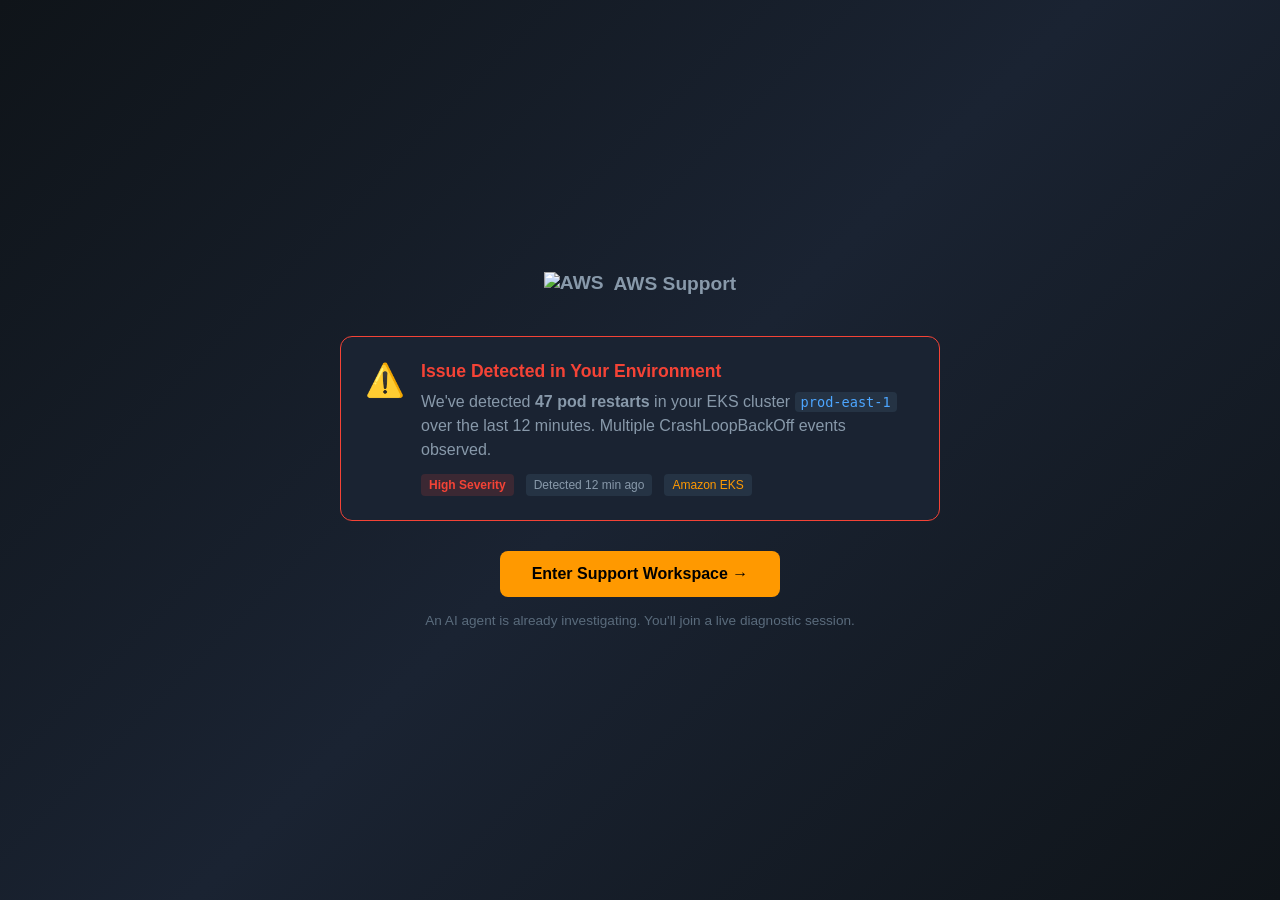
==== tensei-prototype/index.html @ d98985ac "Added new files" ====
<!DOCTYPE html>
<html lang="en">
<head>
    <meta charset="UTF-8">
    <meta name="viewport" content="width=device-width, initial-scale=1.0">
    <title>Project Tensei — AWS Support Workspace</title>
    <link rel="stylesheet" href="styles.css">
</head>
<body>
    <!-- Entry Screen -->
    <div id="entry-screen" class="screen active">
        <div class="entry-container">
            <div class="aws-logo">
                <img src="https://a0.awsstatic.com/libra-css/images/logos/aws_smile-header-desktop-en-white_59x35.png" alt="AWS" height="24">
                <span>AWS Support</span>
            </div>
            <div class="entry-alert">
                <div class="alert-icon pulse">⚠️</div>
                <div class="alert-content">
                    <h2>Issue Detected in Your Environment</h2>
                    <p class="alert-detail">We've detected <strong>47 pod restarts</strong> in your EKS cluster <code>prod-east-1</code> over the last 12 minutes. Multiple CrashLoopBackOff events observed.</p>
                    <div class="alert-meta">
                        <span class="severity high">High Severity</span>
                        <span class="detected-time">Detected 12 min ago</span>
                        <span class="service-tag">Amazon EKS</span>
                    </div>
                </div>
            </div>
            <button id="enter-workspace-btn" class="btn-primary">Enter Support Workspace →</button>
            <p class="entry-note">An AI agent is already investigating. You'll join a live diagnostic session.</p>
        </div>
    </div>

    <!-- Main Workspace -->
    <div id="workspace-screen" class="screen">
        <!-- Header -->
        <header class="workspace-header">
            <div class="header-left">
                <img src="https://a0.awsstatic.com/libra-css/images/logos/aws_smile-header-desktop-en-white_59x35.png" alt="AWS" height="20">
                <h1>Support Workspace</h1>
                <span class="session-badge live">● Live Session</span>
            </div>
            <div class="header-right">
                <div class="participants">
                    <div class="participant you" title="You (Customer)">Y</div>
                    <div class="participant ai" title="AI Agent">AI</div>
                    <div class="participant engineer hidden" id="engineer-avatar" title="Sarah K. — Networking">SK</div>
                </div>
                <span class="session-time" id="session-timer">00:00</span>
            </div>
        </header>

        <!-- Main Content Area -->
        <div class="workspace-body" id="workspace-body">
            <!-- Left: AI Chat Panel -->
            <div class="panel chat-panel" id="panel-chat">
                <div class="panel-header">
                    <span class="panel-icon">💬</span>
                    <h2>AI Investigation</h2>
                    <span class="ai-status" id="ai-status">Investigating...</span>
                </div>
                <div class="chat-messages" id="chat-messages">
                    <!-- Messages injected by JS -->
                </div>
                <div class="chat-input-area">
                    <input type="text" id="customer-input" placeholder="Type a message or confirm findings..." />
                    <button id="send-btn" class="btn-send">Send</button>
                </div>
                <!-- Quick responses -->
                <div class="quick-responses" id="quick-responses">
                    <!-- Injected by JS -->
                </div>
            </div>

            <!-- Center: Live Context Panel -->
            <div class="resize-handle" id="resize-handle-1"></div>
            <div class="panel context-panel" id="panel-context">
                <div class="panel-header">
                    <span class="panel-icon">📊</span>
                    <h2>Live Context</h2>
                    <div class="context-tabs">
                        <button class="tab active" data-tab="cluster">Cluster</button>
                        <button class="tab" data-tab="logs">Logs</button>
                        <button class="tab" data-tab="topology">Topology</button>
                    </div>
                </div>
                <div class="context-content" id="context-content">
                    <!-- Cluster View (default) -->
                    <div class="context-view active" id="view-cluster">
                        <div class="cluster-header">
                            <h3>EKS Cluster: <code>prod-east-1</code></h3>
                            <span class="cluster-status critical">● Critical</span>
                        </div>
                        <div class="node-grid" id="node-grid">
                            <!-- Nodes injected by JS -->
                        </div>
                        <div class="cluster-stats">
                            <div class="stat">
                                <span class="stat-label">Pod Restarts</span>
                                <span class="stat-value critical" id="restart-count">47</span>
                            </div>
                            <div class="stat">
                                <span class="stat-label">Affected Pods</span>
                                <span class="stat-value warning">3/12</span>
                            </div>
                            <div class="stat">
                                <span class="stat-label">Uptime</span>
                                <span class="stat-value">99.2%</span>
                            </div>
                        </div>
                    </div>
                    <!-- Logs View -->
                    <div class="context-view" id="view-logs">
                        <div class="log-stream" id="log-stream">
                            <!-- Logs injected by JS -->
                        </div>
                    </div>
                    <!-- Topology View -->
                    <div class="context-view" id="view-topology">
                        <div class="topology-diagram" id="topology-diagram">
                            <!-- SVG topology injected by JS -->
                        </div>
                    </div>
                </div>
            </div>

            <!-- Right: Engineer Panel -->
            <div class="resize-handle" id="resize-handle-2"></div>
            <div class="panel engineer-panel" id="engineer-panel">
                <div class="panel-header">
                    <span class="panel-icon">👩‍💻</span>
                    <h2>Specialist</h2>
                    <span class="engineer-status" id="engineer-status">Not connected</span>
                </div>
                <div class="engineer-content" id="engineer-content">
                    <!-- State 1: Collapsed/Waiting -->
                    <div class="engineer-state" id="eng-state-waiting">
                        <div class="engineer-placeholder">
                            <div class="placeholder-icon">🛡️</div>
                            <p>A human specialist will join here if needed.</p>
                            <p class="placeholder-sub">The AI is leading the investigation. If it needs expert help, it will ask your permission to bring someone in.</p>
                        </div>
                    </div>
                    <!-- State 2: Connecting -->
                    <div class="engineer-state hidden" id="eng-state-connecting">
                        <div class="connecting-animation">
                            <div class="connecting-spinner"></div>
                            <p class="connecting-text">Connecting you with</p>
                            <h3 class="engineer-name">Sarah K.</h3>
                            <p class="engineer-specialty">Networking & VPC Specialist</p>
                            <p class="connecting-sub">She's reviewing the investigation context now...</p>
                        </div>
                    </div>
                    <!-- State 3: Active -->
                    <div class="engineer-state hidden" id="eng-state-active">
                        <div class="engineer-profile">
                            <div class="engineer-avatar">SK</div>
                            <div class="engineer-info">
                                <h3>Sarah K.</h3>
                                <span>Networking & VPC Specialist</span>
                            </div>
                            <span class="online-badge">● Online</span>
                        </div>
                        <div class="engineer-chat" id="engineer-chat">
                            <!-- Engineer messages injected by JS -->
                        </div>
                    </div>
                </div>
            </div>
        </div>

        <!-- Investigation Trail (Bottom) -->
        <div class="investigation-trail">
            <div class="trail-header">
                <span class="trail-icon">📋</span>
                <h3>Investigation Trail</h3>
                <span class="trail-count" id="trail-count">0 events</span>
            </div>
            <div class="trail-entries" id="trail-entries">
                <!-- Trail entries injected by JS -->
            </div>
        </div>
    </div>

    <!-- Handover Package Modal -->
    <div class="modal hidden" id="handover-modal">
        <div class="modal-content">
            <div class="modal-header">
                <h2>📦 Handover Package</h2>
                <p>Auto-generated context for the incoming specialist</p>
                <button class="modal-close" id="close-handover">✕</button>
            </div>
            <div class="handover-body">
                <div class="handover-section">
                    <h4>Customer Context</h4>
                    <ul>
                        <li><strong>Customer:</strong> Acme Corp (Enterprise Tier)</li>
                        <li><strong>Environment:</strong> Production (EKS cluster: prod-east-1)</li>
                        <li><strong>Impact:</strong> Customer-facing application down</li>
                    </ul>
                </div>
                <div class="handover-section">
                    <h4>What AI Already Tried</h4>
                    <div class="tried-list">
                        <div class="tried-item success">✅ Checked pod logs → ImagePullBackOff confirmed</div>
                        <div class="tried-item success">✅ Checked ECR permissions → Found gap, FIXED</div>
                        <div class="tried-item success">✅ Checked image tag → Exists, correct</div>
                        <div class="tried-item warning">⚠️ Checked NetworkPolicy → INCONCLUSIVE</div>
                        <div class="tried-item pending">❌ Did NOT check: VPC CNI config, node security groups</div>
                    </div>
                </div>
                <div class="handover-section">
                    <h4>AI's Current Hypothesis</h4>
                    <div class="hypothesis-box">
                        "Egress rule in NetworkPolicy may be blocking image pull from ECR endpoint."
                        <span class="confidence">Confidence: 45%</span>
                    </div>
                </div>
                <div class="handover-section">
                    <h4>Recommended Next Steps</h4>
                    <ol>
                        <li>Inspect NetworkPolicy egress rules for ECR CIDR blocks</li>
                        <li>Check if VPC endpoints for ECR are configured</li>
                        <li>Verify node security group allows outbound 443 to ECR</li>
                    </ol>
                </div>
            </div>
        </div>
    </div>

    <script src="app.js"></script>
</body>
</html>
---- tensei-prototype/styles.css ----
/* ===== RESET & BASE ===== */
* {
    margin: 0;
    padding: 0;
    box-sizing: border-box;
}

:root {
    --bg-dark: #0f1419;
    --bg-panel: #1a2332;
    --bg-panel-alt: #1e2a3a;
    --bg-input: #253344;
    --border: #2d3f52;
    --text-primary: #e8edf2;
    --text-secondary: #8899aa;
    --text-muted: #5a6b7c;
    --accent-blue: #4da6ff;
    --accent-orange: #ff9900;
    --accent-green: #4caf50;
    --accent-red: #f44336;
    --accent-yellow: #ffc107;
    --accent-purple: #9c6eff;
    --radius: 8px;
    --radius-lg: 12px;
    --shadow: 0 4px 20px rgba(0,0,0,0.3);
}

body {
    font-family: -apple-system, BlinkMacSystemFont, 'Segoe UI', Roboto, sans-serif;
    background: var(--bg-dark);
    color: var(--text-primary);
    height: 100vh;
    overflow: hidden;
}

/* ===== SCREENS ===== */
.screen {
    display: none;
    height: 100vh;
}
.screen.active {
    display: flex;
}

/* ===== ENTRY SCREEN ===== */
#entry-screen {
    align-items: center;
    justify-content: center;
    background: linear-gradient(135deg, #0f1419 0%, #1a2332 50%, #0f1419 100%);
}

.entry-container {
    max-width: 600px;
    width: 90%;
    text-align: center;
}

.aws-logo {
    display: flex;
    align-items: center;
    justify-content: center;
    gap: 10px;
    margin-bottom: 40px;
    font-size: 1.2rem;
    font-weight: 600;
    color: var(--text-secondary);
}

.entry-alert {
    background: var(--bg-panel);
    border: 1px solid var(--accent-red);
    border-radius: var(--radius-lg);
    padding: 24px;
    text-align: left;
    margin-bottom: 30px;
    display: flex;
    gap: 16px;
    align-items: flex-start;
}

.alert-icon {
    font-size: 2rem;
}
.alert-icon.pulse {
    animation: pulse 2s infinite;
}
@keyframes pulse {
    0%, 100% { opacity: 1; }
    50% { opacity: 0.5; }
}

.alert-content h2 {
    font-size: 1.1rem;
    margin-bottom: 8px;
    color: var(--accent-red);
}
.alert-detail {
    color: var(--text-secondary);
    line-height: 1.5;
    margin-bottom: 12px;
}
.alert-detail code {
    background: var(--bg-input);
    padding: 2px 6px;
    border-radius: 4px;
    font-size: 0.85rem;
    color: var(--accent-blue);
}
.alert-meta {
    display: flex;
    gap: 12px;
    flex-wrap: wrap;
}
.alert-meta span {
    font-size: 0.75rem;
    padding: 4px 8px;
    border-radius: 4px;
    background: var(--bg-input);
    color: var(--text-secondary);
}
.alert-meta .severity.high {
    background: rgba(244,67,54,0.15);
    color: var(--accent-red);
    font-weight: 600;
}
.service-tag {
    color: var(--accent-orange) !important;
}

.btn-primary {
    background: var(--accent-orange);
    color: #000;
    border: none;
    padding: 14px 32px;
    font-size: 1rem;
    font-weight: 600;
    border-radius: var(--radius);
    cursor: pointer;
    transition: all 0.2s;
}
.btn-primary:hover {
    background: #ffad33;
    transform: translateY(-1px);
}

.entry-note {
    margin-top: 16px;
    color: var(--text-muted);
    font-size: 0.85rem;
}

/* ===== WORKSPACE HEADER ===== */
.workspace-header {
    display: flex;
    justify-content: space-between;
    align-items: center;
    padding: 12px 20px;
    background: var(--bg-panel);
    border-bottom: 1px solid var(--border);
}
.header-left {
    display: flex;
    align-items: center;
    gap: 12px;
}
.header-left h1 {
    font-size: 1rem;
    font-weight: 600;
}
.session-badge {
    font-size: 0.7rem;
    padding: 3px 8px;
    border-radius: 10px;
    background: rgba(76,175,80,0.15);
    color: var(--accent-green);
}
.header-right {
    display: flex;
    align-items: center;
    gap: 16px;
}
.participants {
    display: flex;
    gap: 6px;
}
.participant {
    width: 30px;
    height: 30px;
    border-radius: 50%;
    display: flex;
    align-items: center;
    justify-content: center;
    font-size: 0.7rem;
    font-weight: 700;
    transition: all 0.3s;
}
.participant.you {
    background: var(--accent-blue);
    color: #fff;
}
.participant.ai {
    background: var(--accent-purple);
    color: #fff;
}
.participant.engineer {
    background: var(--accent-green);
    color: #fff;
}
.participant.hidden {
    opacity: 0;
    width: 0;
    margin: 0;
    overflow: hidden;
}
.session-time {
    font-size: 0.8rem;
    color: var(--text-muted);
    font-family: monospace;
}

/* ===== WORKSPACE BODY ===== */
#workspace-screen {
    flex-direction: column;
}
.workspace-body {
    display: flex;
    flex: 1;
    background: var(--border);
    overflow: hidden;
}
.workspace-body .panel.chat-panel {
    flex: 1;
}
.workspace-body .panel.context-panel {
    flex: 1.2;
}
.workspace-body.with-engineer .panel.chat-panel {
    flex: 1;
}
.workspace-body.with-engineer .panel.context-panel {
    flex: 1.2;
}
.workspace-body.with-engineer .panel.engineer-panel {
    flex: 0.8;
}

/* ===== PANELS ===== */
.panel {
    background: var(--bg-panel);
    display: flex;
    flex-direction: column;
    overflow: hidden;
    min-width: 200px;
}

/* ===== RESIZE HANDLES ===== */
.resize-handle {
    width: 5px;
    background: var(--border);
    cursor: col-resize;
    transition: background 0.2s;
    position: relative;
    z-index: 10;
}
.resize-handle:hover,
.resize-handle.active {
    background: var(--accent-blue);
}
.resize-handle::after {
    content: '';
    position: absolute;
    top: 50%;
    left: 50%;
    transform: translate(-50%, -50%);
    width: 3px;
    height: 30px;
    border-left: 1px solid var(--text-muted);
    border-right: 1px solid var(--text-muted);
    opacity: 0;
    transition: opacity 0.2s;
}
.resize-handle:hover::after {
    opacity: 1;
}
#resize-handle-2 {
    display: none;
}
#resize-handle-2.visible {
    display: block;
}
.panel-header {
    display: flex;
    align-items: center;
    gap: 8px;
    padding: 12px 16px;
    border-bottom: 1px solid var(--border);
    flex-shrink: 0;
}
.panel-header h2 {
    font-size: 0.85rem;
    font-weight: 600;
    flex: 1;
}
.panel-icon {
    font-size: 1rem;
}

/* ===== CHAT PANEL ===== */
.chat-messages {
    flex: 1;
    overflow-y: auto;
    padding: 16px;
    display: flex;
    flex-direction: column;
    gap: 12px;
}

.message {
    display: flex;
    gap: 10px;
    animation: fadeIn 0.3s ease;
}
@keyframes fadeIn {
    from { opacity: 0; transform: translateY(8px); }
    to { opacity: 1; transform: translateY(0); }
}

.message-avatar {
    width: 28px;
    height: 28px;
    border-radius: 50%;
    display: flex;
    align-items: center;
    justify-content: center;
    font-size: 0.65rem;
    font-weight: 700;
    flex-shrink: 0;
}
.message-avatar.ai {
    background: var(--accent-purple);
    color: #fff;
}
.message-avatar.customer {
    background: var(--accent-blue);
    color: #fff;
}
.message-avatar.system {
    background: var(--accent-orange);
    color: #000;
}

.message-body {
    flex: 1;
}
.message-sender {
    font-size: 0.7rem;
    color: var(--text-muted);
    margin-bottom: 4px;
    font-weight: 600;
}
.message-text {
    font-size: 0.85rem;
    line-height: 1.5;
    color: var(--text-primary);
}
.message-text code {
    background: var(--bg-input);
    padding: 1px 5px;
    border-radius: 3px;
    font-size: 0.8rem;
    color: var(--accent-blue);
}
.message-text .highlight {
    color: var(--accent-orange);
    font-weight: 600;
}

.typing-indicator {
    display: flex;
    gap: 4px;
    padding: 8px 0;
}
.typing-indicator span {
    width: 6px;
    height: 6px;
    border-radius: 50%;
    background: var(--text-muted);
    animation: typing 1.2s infinite;
}
.typing-indicator span:nth-child(2) { animation-delay: 0.2s; }
.typing-indicator span:nth-child(3) { animation-delay: 0.4s; }
@keyframes typing {
    0%, 60%, 100% { transform: translateY(0); opacity: 0.4; }
    30% { transform: translateY(-4px); opacity: 1; }
}

.chat-input-area {
    display: flex;
    gap: 8px;
    padding: 12px 16px;
    border-top: 1px solid var(--border);
}
#customer-input {
    flex: 1;
    background: var(--bg-input);
    border: 1px solid var(--border);
    border-radius: var(--radius);
    padding: 10px 14px;
    color: var(--text-primary);
    font-size: 0.85rem;
    outline: none;
    transition: border-color 0.2s;
}
#customer-input:focus {
    border-color: var(--accent-blue);
}
.btn-send {
    background: var(--accent-blue);
    color: #fff;
    border: none;
    padding: 10px 16px;
    border-radius: var(--radius);
    cursor: pointer;
    font-size: 0.8rem;
    font-weight: 600;
    transition: background 0.2s;
}
.btn-send:hover {
    background: #3d95ee;
}

.quick-responses {
    display: flex;
    gap: 6px;
    padding: 8px 16px;
    flex-wrap: wrap;
}
.quick-btn {
    background: var(--bg-input);
    border: 1px solid var(--border);
    color: var(--text-secondary);
    padding: 6px 12px;
    border-radius: 16px;
    font-size: 0.75rem;
    cursor: pointer;
    transition: all 0.2s;
}
.quick-btn:hover {
    border-color: var(--accent-blue);
    color: var(--accent-blue);
}

/* ===== AI STATUS ===== */
.ai-status {
    font-size: 0.7rem;
    color: var(--accent-green);
    animation: pulse 2s infinite;
}

/* ===== CONTEXT PANEL ===== */
.context-tabs {
    display: flex;
    gap: 4px;
    margin-left: auto;
}
.tab {
    background: transparent;
    border: 1px solid var(--border);
    color: var(--text-muted);
    padding: 4px 10px;
    border-radius: 4px;
    font-size: 0.7rem;
    cursor: pointer;
    transition: all 0.2s;
}
.tab.active {
    background: var(--accent-blue);
    color: #fff;
    border-color: var(--accent-blue);
}

.context-content {
    flex: 1;
    overflow-y: auto;
    padding: 16px;
}
.context-view {
    display: none;
}
.context-view.active {
    display: block;
}

/* Cluster View */
.cluster-header {
    display: flex;
    justify-content: space-between;
    align-items: center;
    margin-bottom: 16px;
}
.cluster-header h3 {
    font-size: 0.9rem;
}
.cluster-header code {
    color: var(--accent-blue);
    background: var(--bg-input);
    padding: 2px 6px;
    border-radius: 3px;
}
.cluster-status {
    font-size: 0.7rem;
    padding: 3px 8px;
    border-radius: 4px;
}
.cluster-status.critical {
    background: rgba(244,67,54,0.15);
    color: var(--accent-red);
}

.node-grid {
    display: grid;
    grid-template-columns: repeat(4, 1fr);
    gap: 8px;
    margin-bottom: 20px;
}
.node {
    background: var(--bg-input);
    border: 1px solid var(--border);
    border-radius: var(--radius);
    padding: 10px;
    text-align: center;
    transition: all 0.3s;
}
.node.healthy {
    border-color: var(--accent-green);
}
.node.warning {
    border-color: var(--accent-yellow);
    animation: nodePulse 2s infinite;
}
.node.critical {
    border-color: var(--accent-red);
    animation: nodePulse 1.5s infinite;
}
@keyframes nodePulse {
    0%, 100% { box-shadow: none; }
    50% { box-shadow: 0 0 8px rgba(244,67,54,0.3); }
}
.node-name {
    font-size: 0.65rem;
    color: var(--text-muted);
    margin-bottom: 4px;
}
.node-status {
    font-size: 0.7rem;
    font-weight: 600;
}
.node.healthy .node-status { color: var(--accent-green); }
.node.warning .node-status { color: var(--accent-yellow); }
.node.critical .node-status { color: var(--accent-red); }

.cluster-stats {
    display: grid;
    grid-template-columns: repeat(3, 1fr);
    gap: 12px;
}
.stat {
    background: var(--bg-input);
    border-radius: var(--radius);
    padding: 12px;
    text-align: center;
}
.stat-label {
    display: block;
    font-size: 0.7rem;
    color: var(--text-muted);
    margin-bottom: 4px;
}
.stat-value {
    font-size: 1.3rem;
    font-weight: 700;
}
.stat-value.critical { color: var(--accent-red); }
.stat-value.warning { color: var(--accent-yellow); }

/* Logs View */
.log-stream {
    font-family: 'SF Mono', 'Fira Code', monospace;
    font-size: 0.72rem;
    line-height: 1.6;
    background: #0d1117;
    border-radius: var(--radius);
    padding: 12px;
    height: 100%;
    overflow-y: auto;
}
.log-entry {
    padding: 2px 0;
    animation: fadeIn 0.2s ease;
}
.log-entry .timestamp {
    color: var(--text-muted);
}
.log-entry .level-error {
    color: var(--accent-red);
    font-weight: 600;
}
.log-entry .level-warn {
    color: var(--accent-yellow);
}
.log-entry .level-info {
    color: var(--accent-green);
}
.log-entry .pod-name {
    color: var(--accent-blue);
}

/* Topology View */
.topology-diagram {
    display: flex;
    flex-direction: column;
    align-items: center;
    gap: 16px;
    padding: 20px 0;
}
.topo-node {
    background: var(--bg-input);
    border: 1px solid var(--border);
    border-radius: var(--radius);
    padding: 12px 20px;
    text-align: center;
    width: 80%;
    position: relative;
}
.topo-node.error {
    border-color: var(--accent-red);
    background: rgba(244,67,54,0.05);
}
.topo-node.ok {
    border-color: var(--accent-green);
}
.topo-node.warning {
    border-color: var(--accent-yellow);
}
.topo-label {
    font-size: 0.8rem;
    font-weight: 600;
}
.topo-sub {
    font-size: 0.7rem;
    color: var(--text-muted);
    margin-top: 4px;
}
.topo-arrow {
    color: var(--text-muted);
    font-size: 1.2rem;
}

/* ===== ENGINEER PANEL ===== */
.engineer-panel {
    transition: all 0.5s ease;
    display: none;
}
.engineer-panel.visible {
    display: flex;
    animation: slideIn 0.5s ease;
}
@keyframes slideIn {
    from { opacity: 0; transform: translateX(40px); }
    to { opacity: 1; transform: translateX(0); }
}
.engineer-status {
    font-size: 0.7rem;
    color: var(--text-muted);
}
.engineer-content {
    flex: 1;
    overflow-y: auto;
}
.engineer-state {
    height: 100%;
    display: flex;
    align-items: center;
    justify-content: center;
    padding: 20px;
}
.engineer-state.hidden {
    display: none;
}

.engineer-placeholder {
    text-align: center;
    color: var(--text-muted);
}
.placeholder-icon {
    font-size: 2.5rem;
    margin-bottom: 12px;
    opacity: 0.5;
}
.engineer-placeholder p {
    font-size: 0.85rem;
    margin-bottom: 8px;
}
.placeholder-sub {
    font-size: 0.75rem;
    color: var(--text-muted);
}

/* Connecting State */
.connecting-animation {
    text-align: center;
}
.connecting-spinner {
    width: 40px;
    height: 40px;
    border: 3px solid var(--border);
    border-top-color: var(--accent-green);
    border-radius: 50%;
    margin: 0 auto 16px;
    animation: spin 1s linear infinite;
}
@keyframes spin {
    to { transform: rotate(360deg); }
}
.connecting-text {
    color: var(--text-muted);
    font-size: 0.8rem;
}
.engineer-name {
    font-size: 1.1rem;
    margin: 8px 0 4px;
    color: var(--accent-green);
}
.engineer-specialty {
    color: var(--text-secondary);
    font-size: 0.8rem;
}
.connecting-sub {
    color: var(--text-muted);
    font-size: 0.75rem;
    margin-top: 12px;
}

/* Active Engineer */
.engineer-profile {
    display: flex;
    align-items: center;
    gap: 10px;
    padding: 12px 16px;
    border-bottom: 1px solid var(--border);
}
.engineer-avatar {
    width: 36px;
    height: 36px;
    border-radius: 50%;
    background: var(--accent-green);
    color: #fff;
    display: flex;
    align-items: center;
    justify-content: center;
    font-weight: 700;
    font-size: 0.8rem;
}
.engineer-info h3 {
    font-size: 0.85rem;
}
.engineer-info span {
    font-size: 0.7rem;
    color: var(--text-muted);
}
.online-badge {
    margin-left: auto;
    font-size: 0.7rem;
    color: var(--accent-green);
}
.engineer-chat {
    padding: 12px;
    flex: 1;
    overflow-y: auto;
    display: flex;
    flex-direction: column;
    gap: 10px;
}

#eng-state-active {
    flex-direction: column;
    align-items: stretch;
    justify-content: flex-start;
}

/* ===== INVESTIGATION TRAIL ===== */
.investigation-trail {
    background: var(--bg-panel-alt);
    border-top: 1px solid var(--border);
    padding: 8px 20px;
    max-height: 120px;
    overflow-y: auto;
}
.trail-header {
    display: flex;
    align-items: center;
    gap: 8px;
    margin-bottom: 8px;
}
.trail-header h3 {
    font-size: 0.8rem;
    flex: 1;
}
.trail-icon {
    font-size: 0.9rem;
}
.trail-count {
    font-size: 0.7rem;
    color: var(--text-muted);
}
.trail-entries {
    display: flex;
    gap: 8px;
    overflow-x: auto;
    padding-bottom: 4px;
}
.trail-entry {
    background: var(--bg-input);
    border: 1px solid var(--border);
    border-radius: var(--radius);
    padding: 6px 12px;
    min-width: 200px;
    flex-shrink: 0;
    animation: fadeIn 0.3s ease;
}
.trail-entry-time {
    font-size: 0.6rem;
    color: var(--text-muted);
    margin-bottom: 2px;
}
.trail-entry-text {
    font-size: 0.72rem;
    color: var(--text-secondary);
}
.trail-entry-actor {
    font-size: 0.6rem;
    color: var(--accent-purple);
    margin-top: 2px;
}
.trail-entry-actor.engineer {
    color: var(--accent-green);
}
.trail-entry-actor.customer {
    color: var(--accent-blue);
}

/* ===== MODAL ===== */
.modal {
    position: fixed;
    top: 0;
    left: 0;
    width: 100%;
    height: 100%;
    background: rgba(0,0,0,0.7);
    display: flex;
    align-items: center;
    justify-content: center;
    z-index: 1000;
    animation: fadeIn 0.2s ease;
}
.modal.hidden {
    display: none;
}
.modal-content {
    background: var(--bg-panel);
    border: 1px solid var(--border);
    border-radius: var(--radius-lg);
    width: 90%;
    max-width: 600px;
    max-height: 80vh;
    overflow-y: auto;
}
.modal-header {
    padding: 20px 24px;
    border-bottom: 1px solid var(--border);
    position: relative;
}
.modal-header h2 {
    font-size: 1.1rem;
}
.modal-header p {
    font-size: 0.8rem;
    color: var(--text-muted);
    margin-top: 4px;
}
.modal-close {
    position: absolute;
    top: 16px;
    right: 16px;
    background: none;
    border: none;
    color: var(--text-muted);
    font-size: 1.2rem;
    cursor: pointer;
}
.handover-body {
    padding: 20px 24px;
}
.handover-section {
    margin-bottom: 20px;
}
.handover-section h4 {
    font-size: 0.85rem;
    margin-bottom: 10px;
    color: var(--accent-orange);
}
.handover-section ul, .handover-section ol {
    padding-left: 20px;
    font-size: 0.8rem;
    color: var(--text-secondary);
    line-height: 1.8;
}
.tried-list {
    display: flex;
    flex-direction: column;
    gap: 6px;
}
.tried-item {
    font-size: 0.8rem;
    padding: 6px 10px;
    border-radius: 4px;
    background: var(--bg-input);
}
.tried-item.success { border-left: 3px solid var(--accent-green); }
.tried-item.warning { border-left: 3px solid var(--accent-yellow); }
.tried-item.pending { border-left: 3px solid var(--text-muted); }

.hypothesis-box {
    background: var(--bg-input);
    border: 1px solid var(--accent-yellow);
    border-radius: var(--radius);
    padding: 12px 16px;
    font-size: 0.85rem;
    font-style: italic;
    color: var(--text-secondary);
}
.confidence {
    display: block;
    margin-top: 8px;
    font-style: normal;
    font-weight: 600;
    color: var(--accent-yellow);
    font-size: 0.75rem;
}

/* ===== SCROLLBAR ===== */
::-webkit-scrollbar {
    width: 6px;
    height: 6px;
}
::-webkit-scrollbar-track {
    background: transparent;
}
::-webkit-scrollbar-thumb {
    background: var(--border);
    border-radius: 3px;
}
::-webkit-scrollbar-thumb:hover {
    background: var(--text-muted);
}
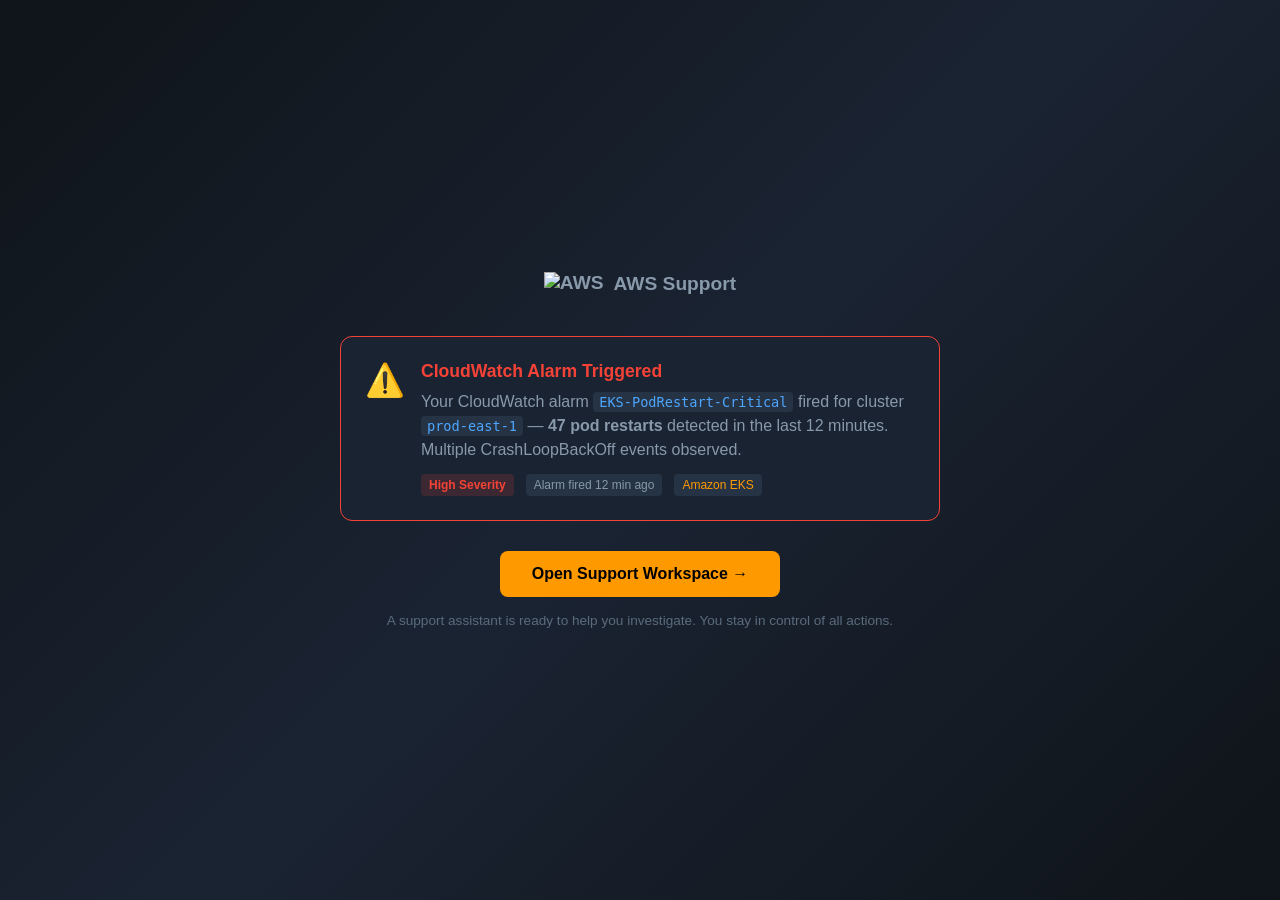
==== commit 0d8b98a0: "fix: Bug and logic fixes" ====
--- a/tensei-prototype/index.html
+++ b/tensei-prototype/index.html
@@ -17,17 +17,17 @@
             <div class="entry-alert">
                 <div class="alert-icon pulse">⚠️</div>
                 <div class="alert-content">
-                    <h2>Issue Detected in Your Environment</h2>
-                    <p class="alert-detail">We've detected <strong>47 pod restarts</strong> in your EKS cluster <code>prod-east-1</code> over the last 12 minutes. Multiple CrashLoopBackOff events observed.</p>
+                    <h2>CloudWatch Alarm Triggered</h2>
+                    <p class="alert-detail">Your CloudWatch alarm <code>EKS-PodRestart-Critical</code> fired for cluster <code>prod-east-1</code> — <strong>47 pod restarts</strong> detected in the last 12 minutes. Multiple CrashLoopBackOff events observed.</p>
                     <div class="alert-meta">
                         <span class="severity high">High Severity</span>
-                        <span class="detected-time">Detected 12 min ago</span>
+                        <span class="detected-time">Alarm fired 12 min ago</span>
                         <span class="service-tag">Amazon EKS</span>
                     </div>
                 </div>
             </div>
-            <button id="enter-workspace-btn" class="btn-primary">Enter Support Workspace →</button>
-            <p class="entry-note">An AI agent is already investigating. You'll join a live diagnostic session.</p>
+            <button id="enter-workspace-btn" class="btn-primary">Open Support Workspace →</button>
+            <p class="entry-note">A support assistant is ready to help you investigate. You stay in control of all actions.</p>
         </div>
     </div>
 
@@ -82,6 +82,7 @@
                         <button class="tab active" data-tab="cluster">Cluster</button>
                         <button class="tab" data-tab="logs">Logs</button>
                         <button class="tab" data-tab="topology">Topology</button>
+                        <button class="tab" data-tab="terminal">Terminal</button>
                     </div>
                 </div>
                 <div class="context-content" id="context-content">
@@ -119,6 +120,28 @@
                     <div class="context-view" id="view-topology">
                         <div class="topology-diagram" id="topology-diagram">
                             <!-- SVG topology injected by JS -->
+                        </div>
+                    </div>
+                    <!-- Sandbox Terminal View -->
+                    <div class="context-view" id="view-terminal">
+                        <div class="terminal-container">
+                            <div class="terminal-header-bar">
+                                <span class="terminal-title">🖥️ Sandbox Terminal</span>
+                                <span class="terminal-env">prod-east-1 | eks-node-role-prod</span>
+                            </div>
+                            <div class="terminal-output" id="terminal-output">
+                                <div class="terminal-line system">Connected to sandbox environment. Commands run against your account with audit logging enabled.</div>
+                                <div class="terminal-line system">Type a command or click a suggested command from the AI chat.</div>
+                            </div>
+                            <div class="terminal-input-area">
+                                <span class="terminal-prompt">$</span>
+                                <input type="text" id="terminal-input" placeholder="Enter command..." />
+                                <button id="terminal-run-btn" class="btn-terminal-run">Run</button>
+                            </div>
+                        </div>
+                        <!-- Suggested commands queue -->
+                        <div class="suggested-commands" id="suggested-commands">
+                            <div class="suggested-header">📋 Suggested Commands (click to load)</div>
                         </div>
                     </div>
                 </div>
--- a/tensei-prototype/styles.css
+++ b/tensei-prototype/styles.css
@@ -656,6 +656,167 @@
     font-size: 1.2rem;
 }
 
+/* Sandbox Terminal View */
+.terminal-container {
+    display: flex;
+    flex-direction: column;
+    height: 60%;
+    background: #0d1117;
+    border-radius: var(--radius);
+    border: 1px solid var(--border);
+    overflow: hidden;
+}
+.terminal-header-bar {
+    display: flex;
+    justify-content: space-between;
+    align-items: center;
+    padding: 8px 12px;
+    background: #161b22;
+    border-bottom: 1px solid var(--border);
+    font-size: 0.7rem;
+}
+.terminal-title {
+    color: var(--text-secondary);
+    font-weight: 600;
+}
+.terminal-env {
+    color: var(--text-muted);
+    font-family: monospace;
+    font-size: 0.65rem;
+}
+.terminal-output {
+    flex: 1;
+    overflow-y: auto;
+    padding: 12px;
+    font-family: 'SF Mono', 'Fira Code', monospace;
+    font-size: 0.75rem;
+    line-height: 1.6;
+}
+.terminal-line {
+    margin-bottom: 4px;
+    color: var(--text-primary);
+}
+.terminal-line.system {
+    color: var(--text-muted);
+    font-style: italic;
+}
+.terminal-line.command {
+    color: var(--accent-green);
+}
+.terminal-line.command::before {
+    content: '$ ';
+    color: var(--accent-blue);
+}
+.terminal-line.output {
+    color: var(--text-secondary);
+    padding-left: 12px;
+}
+.terminal-line.error {
+    color: var(--accent-red);
+}
+.terminal-line.success {
+    color: var(--accent-green);
+}
+.terminal-input-area {
+    display: flex;
+    align-items: center;
+    gap: 8px;
+    padding: 8px 12px;
+    border-top: 1px solid var(--border);
+    background: #161b22;
+}
+.terminal-prompt {
+    color: var(--accent-blue);
+    font-family: monospace;
+    font-weight: 700;
+}
+#terminal-input {
+    flex: 1;
+    background: transparent;
+    border: none;
+    color: var(--text-primary);
+    font-family: 'SF Mono', 'Fira Code', monospace;
+    font-size: 0.75rem;
+    outline: none;
+}
+.btn-terminal-run {
+    background: var(--accent-green);
+    color: #000;
+    border: none;
+    padding: 4px 12px;
+    border-radius: 4px;
+    font-size: 0.7rem;
+    font-weight: 600;
+    cursor: pointer;
+    transition: background 0.2s;
+}
+.btn-terminal-run:hover {
+    background: #66bb6a;
+}
+
+/* Suggested Commands */
+.suggested-commands {
+    margin-top: 12px;
+    background: var(--bg-input);
+    border: 1px solid var(--border);
+    border-radius: var(--radius);
+    padding: 10px;
+    max-height: 35%;
+    overflow-y: auto;
+}
+.suggested-header {
+    font-size: 0.7rem;
+    color: var(--text-muted);
+    margin-bottom: 8px;
+    font-weight: 600;
+}
+.suggested-cmd {
+    display: flex;
+    align-items: center;
+    gap: 8px;
+    padding: 8px 10px;
+    background: var(--bg-panel);
+    border: 1px solid var(--border);
+    border-radius: 6px;
+    margin-bottom: 6px;
+    cursor: pointer;
+    transition: all 0.2s;
+}
+.suggested-cmd:hover {
+    border-color: var(--accent-blue);
+    background: rgba(77,166,255,0.05);
+}
+.suggested-cmd-text {
+    font-family: 'SF Mono', 'Fira Code', monospace;
+    font-size: 0.72rem;
+    color: var(--accent-green);
+    flex: 1;
+}
+.suggested-cmd-source {
+    font-size: 0.6rem;
+    color: var(--text-muted);
+    padding: 2px 6px;
+    background: var(--bg-input);
+    border-radius: 3px;
+}
+.suggested-cmd-status {
+    font-size: 0.6rem;
+    padding: 2px 6px;
+    border-radius: 3px;
+}
+.suggested-cmd-status.pending {
+    background: rgba(255,193,7,0.15);
+    color: var(--accent-yellow);
+}
+.suggested-cmd-status.approved {
+    background: rgba(76,175,80,0.15);
+    color: var(--accent-green);
+}
+.suggested-cmd-status.run {
+    background: rgba(77,166,255,0.15);
+    color: var(--accent-blue);
+}
+
 /* ===== ENGINEER PANEL ===== */
 .engineer-panel {
     transition: all 0.5s ease;
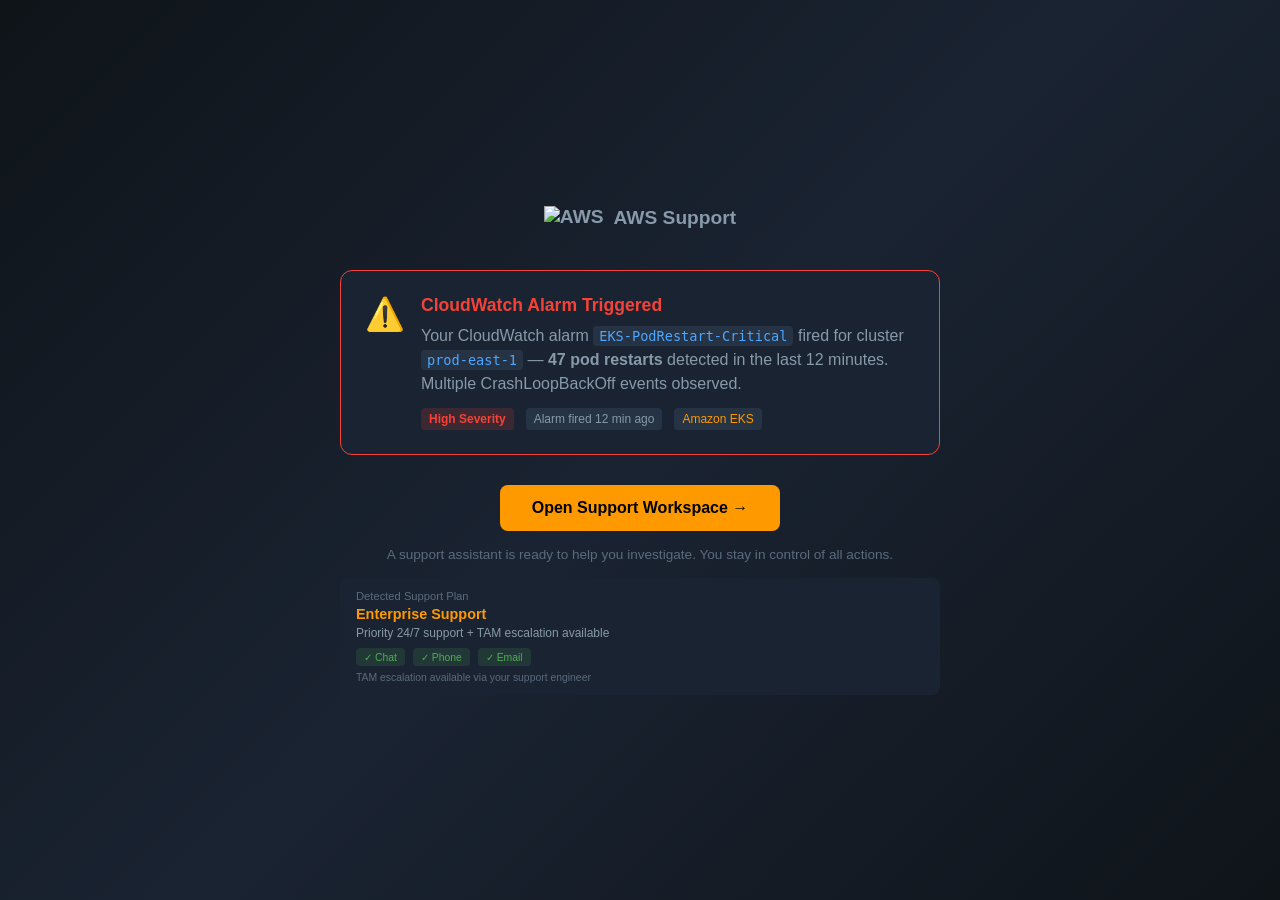
==== commit 70db8d0a: "refactor: Move prototype files into tensei-prototype/ folder" ====
--- a/tensei-prototype/index.html
+++ b/tensei-prototype/index.html
@@ -28,6 +28,9 @@
             </div>
             <button id="enter-workspace-btn" class="btn-primary">Open Support Workspace →</button>
             <p class="entry-note">A support assistant is ready to help you investigate. You stay in control of all actions.</p>
+            <div class="entry-tier" id="entry-tier-info">
+                <!-- Populated by JS -->
+            </div>
         </div>
     </div>
 
@@ -39,6 +42,7 @@
                 <img src="https://a0.awsstatic.com/libra-css/images/logos/aws_smile-header-desktop-en-white_59x35.png" alt="AWS" height="20">
                 <h1>Support Workspace</h1>
                 <span class="session-badge live">● Live Session</span>
+                <span class="session-badge tier" id="support-tier">Enterprise Support</span>
             </div>
             <div class="header-right">
                 <div class="participants">
@@ -58,6 +62,9 @@
                     <span class="panel-icon">💬</span>
                     <h2>AI Investigation</h2>
                     <span class="ai-status" id="ai-status">Investigating...</span>
+                </div>
+                <div class="contact-methods-bar" id="contact-methods">
+                    <!-- Populated by JS based on tier -->
                 </div>
                 <div class="chat-messages" id="chat-messages">
                     <!-- Messages injected by JS -->
@@ -172,6 +179,10 @@
                             <h3 class="engineer-name">Sarah K.</h3>
                             <p class="engineer-specialty">Networking & VPC Specialist</p>
                             <p class="connecting-sub">She's reviewing the investigation context now...</p>
+                            <div class="connecting-sla">
+                                <span class="sla-label">Your plan: Enterprise Support</span>
+                                <span class="sla-time">Priority response • Estimated wait: &lt;2 min</span>
+                            </div>
                         </div>
                     </div>
                     <!-- State 3: Active -->
--- a/tensei-prototype/styles.css
+++ b/tensei-prototype/styles.css
@@ -148,6 +148,49 @@
     color: var(--text-muted);
     font-size: 0.85rem;
 }
+.entry-tier {
+    margin-top: 16px;
+    padding: 12px 16px;
+    background: var(--bg-panel);
+    border-radius: var(--radius);
+    text-align: left;
+}
+.entry-tier-label {
+    font-size: 0.7rem;
+    color: var(--text-muted);
+    margin-bottom: 4px;
+}
+.entry-tier-name {
+    font-size: 0.9rem;
+    font-weight: 600;
+    margin-bottom: 4px;
+}
+.entry-tier-desc {
+    font-size: 0.75rem;
+    color: var(--text-secondary);
+    margin-bottom: 8px;
+}
+.entry-tier-methods {
+    display: flex;
+    gap: 8px;
+    flex-wrap: wrap;
+}
+.entry-method-badge {
+    font-size: 0.65rem;
+    padding: 3px 8px;
+    border-radius: 4px;
+    background: var(--bg-input);
+    color: var(--text-secondary);
+}
+.entry-method-badge.available {
+    background: rgba(76,175,80,0.15);
+    color: var(--accent-green);
+}
+.entry-method-badge.unavailable {
+    background: rgba(136,136,136,0.1);
+    color: var(--text-muted);
+    text-decoration: line-through;
+}
 
 /* ===== WORKSPACE HEADER ===== */
 .workspace-header {
@@ -173,6 +216,10 @@
     border-radius: 10px;
     background: rgba(76,175,80,0.15);
     color: var(--accent-green);
+}
+.session-badge.tier {
+    background: rgba(255,153,0,0.15);
+    color: var(--accent-orange);
 }
 .header-right {
     display: flex;
@@ -306,6 +353,43 @@
 }
 
 /* ===== CHAT PANEL ===== */
+.contact-methods-bar {
+    display: flex;
+    gap: 6px;
+    padding: 8px 16px;
+    border-bottom: 1px solid var(--border);
+    background: var(--bg-panel-alt);
+    flex-shrink: 0;
+}
+.contact-btn {
+    background: var(--bg-input);
+    border: 1px solid var(--border);
+    color: var(--text-muted);
+    padding: 5px 12px;
+    border-radius: 6px;
+    font-size: 0.7rem;
+    cursor: pointer;
+    transition: all 0.2s;
+    display: flex;
+    align-items: center;
+    gap: 4px;
+}
+.contact-btn:hover {
+    border-color: var(--accent-blue);
+    color: var(--text-primary);
+}
+.contact-btn.active {
+    background: rgba(77,166,255,0.1);
+    border-color: var(--accent-blue);
+    color: var(--accent-blue);
+}
+.no-contact {
+    font-size: 0.7rem;
+    color: var(--text-muted);
+    font-style: italic;
+    padding: 4px 0;
+}
+
 .chat-messages {
     flex: 1;
     overflow-y: auto;
@@ -477,6 +561,13 @@
     background: var(--accent-blue);
     color: #fff;
     border-color: var(--accent-blue);
+}
+.tab.tab-alert {
+    animation: tabPulse 1.5s infinite;
+}
+@keyframes tabPulse {
+    0%, 100% { opacity: 1; }
+    50% { opacity: 0.6; }
 }
 
 .context-content {
@@ -901,6 +992,25 @@
     font-size: 0.75rem;
     margin-top: 12px;
 }
+.connecting-sla {
+    margin-top: 16px;
+    padding: 10px;
+    background: var(--bg-input);
+    border-radius: var(--radius);
+    text-align: center;
+}
+.sla-label {
+    display: block;
+    font-size: 0.7rem;
+    color: var(--accent-orange);
+    font-weight: 600;
+    margin-bottom: 4px;
+}
+.sla-time {
+    display: block;
+    font-size: 0.65rem;
+    color: var(--text-muted);
+}
 
 /* Active Engineer */
 .engineer-profile {
